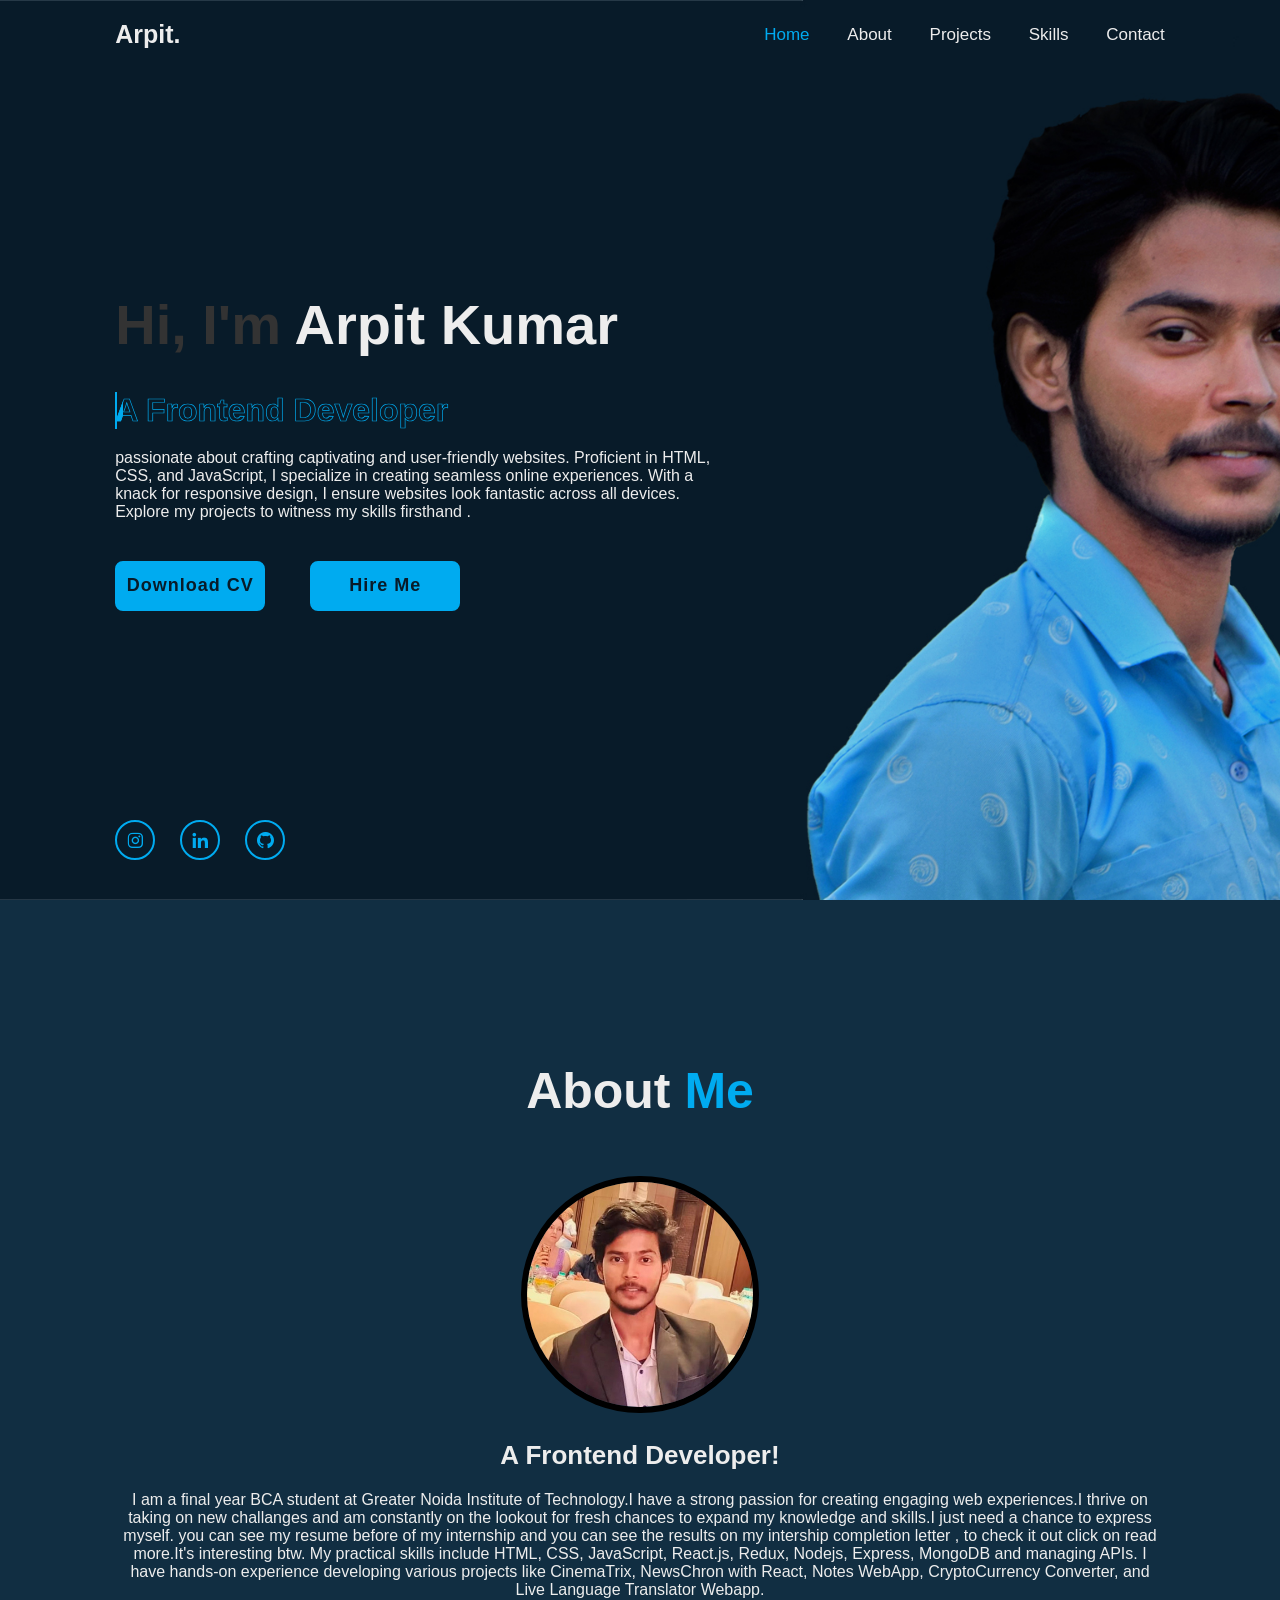
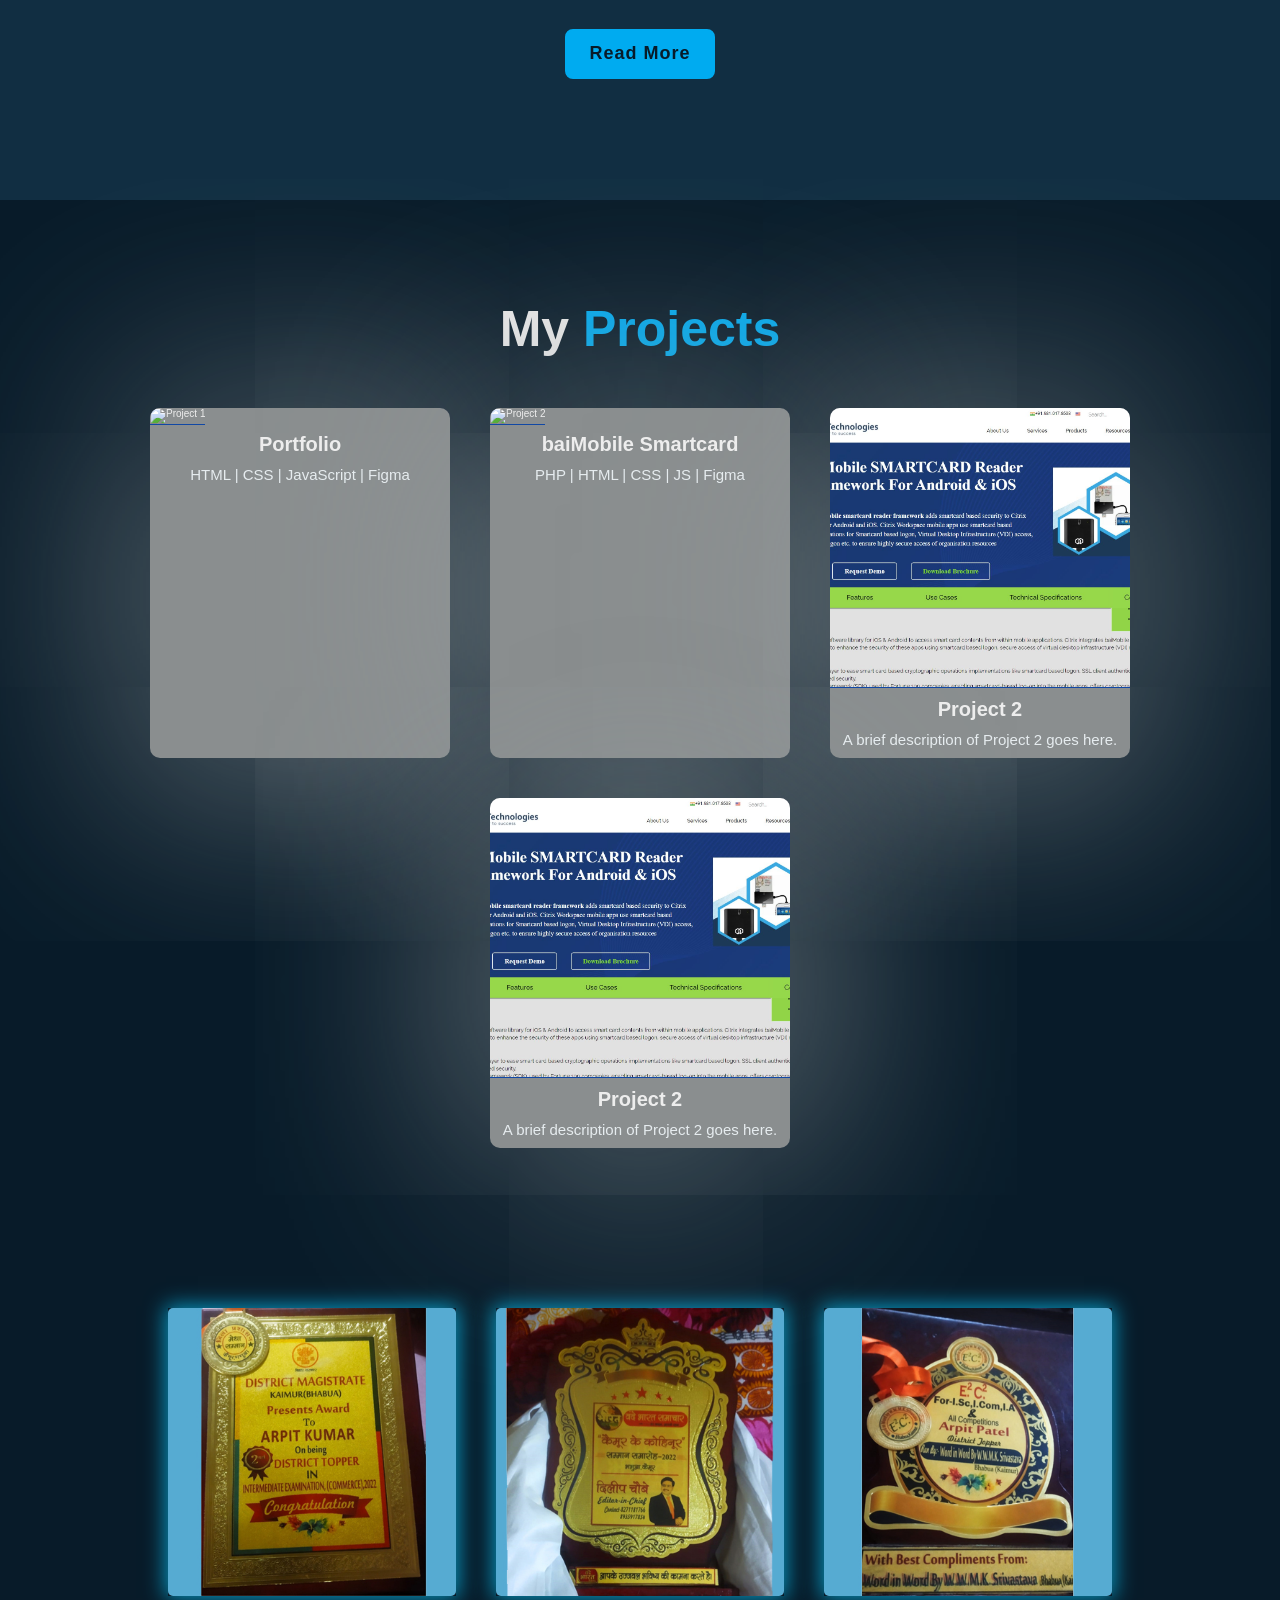
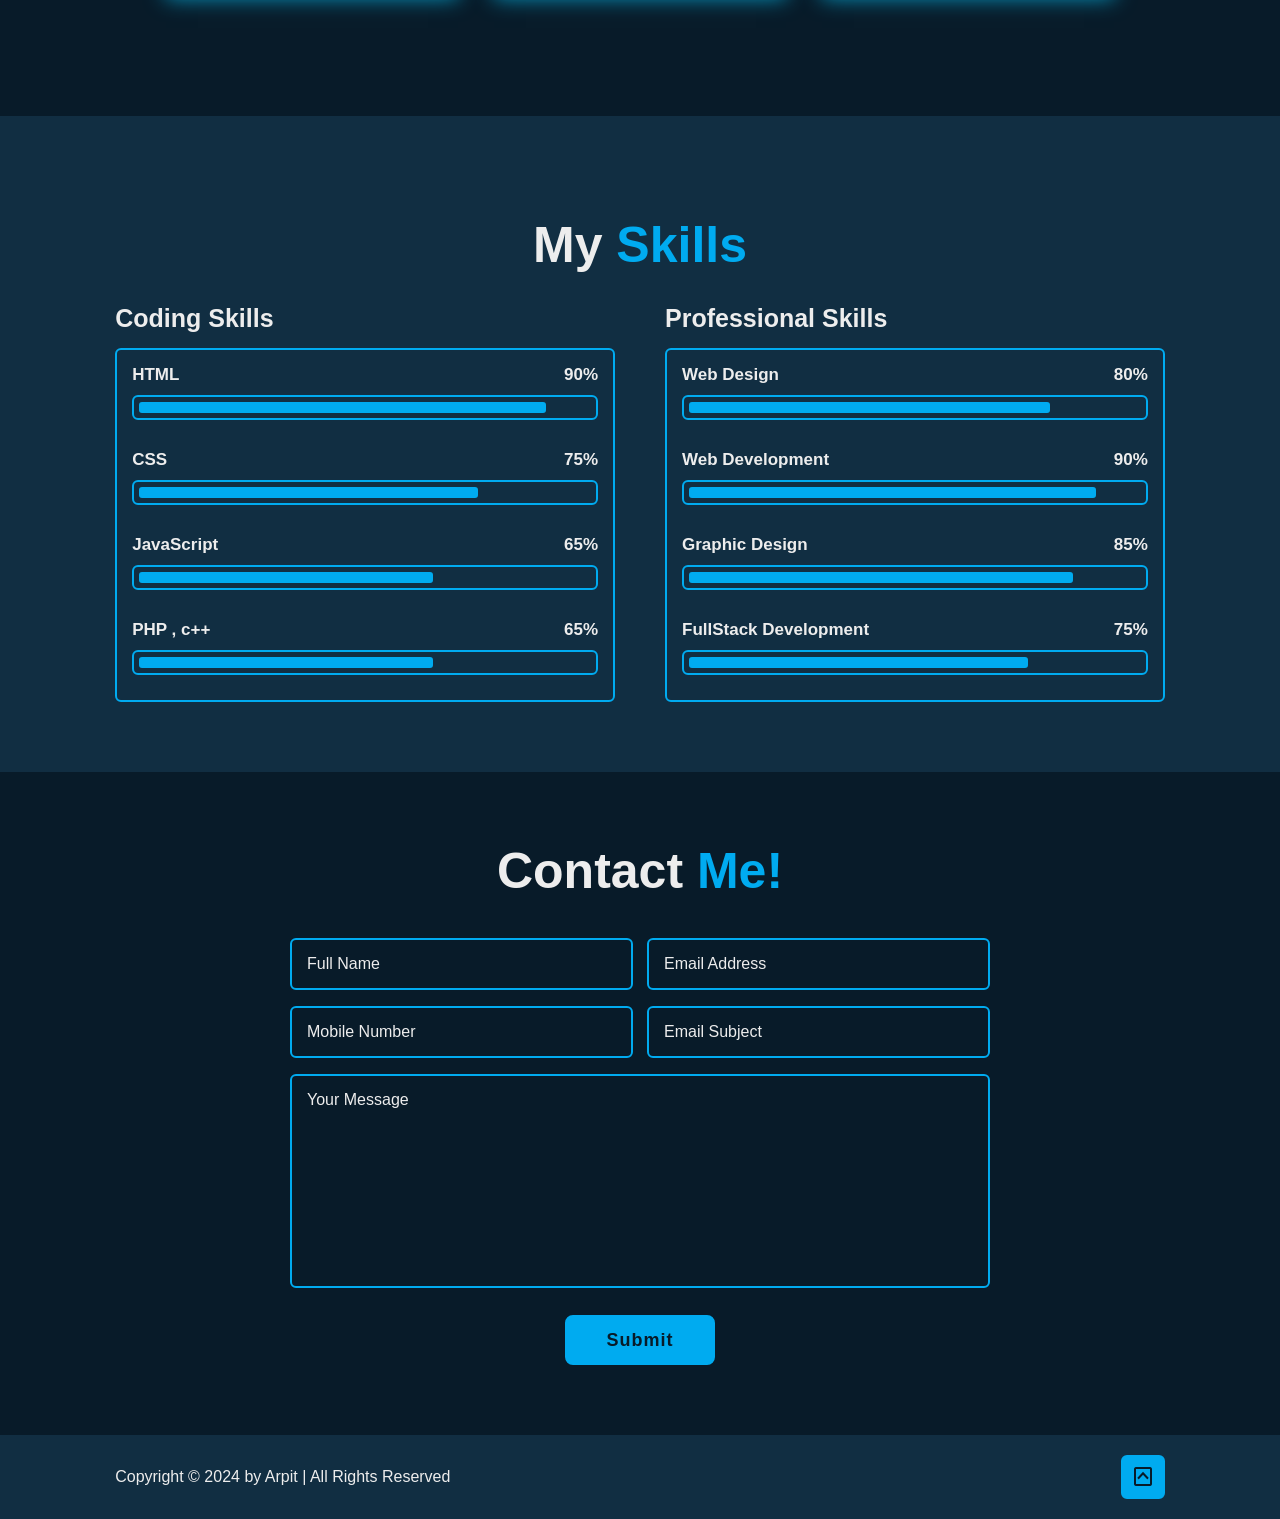
==== home.html @ 5ebbb085 "Initial commit" ====
<!DOCTYPE html>
<html lang="en">

<head>
    <meta charset="UTF-8">
    <meta http-equiv="X-UA-Compatible" content="IE=edge">
    <meta name="viewport" content="width=device-width, initial-scale=1.0">
    <title>Portfolio of Arpit</title>
    <link rel="stylesheet" href="css/my.css">
    <!-- box icons -->
    <link href='https://unpkg.com/boxicons@2.1.4/css/boxicons.min.css' rel='stylesheet'>
</head>

<body>

    <!-- header design -->
    <header class="header">
        <a href="#" class="logo">Arpit.</a>

        <div class="bx bx-menu" id="menu-icon"></div>

        <nav class="navbar">
            <a href="#home" class="active">Home</a>
            <a href="#about">About</a>
            <a href="#projects">Projects</a>
            <a href="#skills">Skills</a>
            <a href="#contact">Contact</a>

            <span class="active-nav"></span>
        </nav>
    </header>

    <!-- home section design -->
    <section class="home" id="home">
        <div class="home-content">
            <h1>Hi, I'm <span>Arpit Kumar</span></h1>
            <div class="text-animate">
                <h3>A Frontend Developer</h3>

            </div>
            <p>passionate about crafting captivating and user-friendly websites. Proficient in HTML, CSS, and
                JavaScript, I specialize in creating seamless online experiences. With a knack for responsive design, I
                ensure websites look fantastic across all devices. Explore my projects to witness my skills firsthand .

            </p>

            <div class="btn-box">
                <a href="images/Updated Resume.pdf" class="btn">Download CV</a>
                <a href="https://mail.google.com/mail/u/1/#inbox?compose=DmwnWsdGCWgqVqbQgqbjDHZXSRJlxcsTCPMdjCgKfjQLchcrpxPGhbxDJnQgwqXrcpQMXlxWnXlB" class="btn">Hire Me</a>

            </div>
        </div>

        <div class="home-sci">
            <a href="#"><i class='bx bxl-instagram'></i></a>
            <a href="www.linkedin.com/in/arpit-kumar-572818251"><i class='bx bxl-linkedin'></i></a>
            <a href="https://github.com/Arpitkumar05"><i class='bx bxl-github'></i></a>

        </div>

        <div class="home-imgHover"></div>

    </section>

    <!-- about section design -->
    <section class="about" id="about">
        <h2 class="heading">About <span>Me</span></h2>

        <div class="about-img">
            <img src="images/pic2.jpg" alt="">

        </div>

        <div class="about-content">
            <h3>A Frontend Developer!</h3>
            <p>I am a final year BCA student at Greater Noida Institute of Technology.I have a strong
                passion for creating engaging web experiences.I thrive on taking on new challanges and am constantly on
                the lookout for fresh chances to expand my knowledge and skills.I just need a chance to express myself.
                you can see my resume before of my internship and you can see the results on my intership completion letter
                , to check it out click on read more.It's interesting btw. My practical skills include HTML, CSS,
                JavaScript,
                React.js, Redux, Nodejs, Express, MongoDB and managing APIs. I have hands-on experience developing
                various projects like CinemaTrix, NewsChron with React, Notes WebApp, CryptoCurrency Converter, and Live
                Language Translator Webapp.

            </p>

            <div class="btn-box btns">
                <a href="images/Letter of appreciation.pdf" class="btn">Read More</a>

            </div>
        </div>
    </section>

    <!-- education section design -->
    <section class="projects" id="projects">
        <h2 class="heading">My <span>Projects</span></h2>
        <div class="projects-container">
          <div class="project-card">
            <div class="project-box">
              <div class="project-image">
                <img src="images/project1com.JPG" alt="Project 1">
              </div>
              <div class="project-overlay">
                <a href="https://arpitportfolio.my.canva.site/me" target="_blank" class="project-link">Visit Project 1</a>
              </div>
              <div class="project-description">
                <h2>Portfolio</h2>
                <p>HTML | CSS | JavaScript | Figma</p>
              </div>
            </div>
          </div>
          
          <div class="project-card">
            <div class="project-box">
              <div class="project-image">
                <img src="images/project2com.JPG" alt="Project 2">
              </div>
              <div class="project-overlay">
                <a href="https://rimus-tech.com/citrix-ready.php" target="_blank" class="project-link">Visit Project 2</a>
              </div>
              <div class="project-description">
                <h2>baiMobile Smartcard</h2>
                <p>PHP | HTML | CSS | JS | Figma </p>
              </div>
            </div>
          </div>

          <div class="project-card">
            <div class="project-box">
              <div class="project-image">
                <img src="images/project2.JPG" alt="Project 2">
              </div>
              <div class="project-overlay">
                <a href="https://rimus-tech.com/citrix-ready.php" target="_blank" class="project-link">Visit Project 2</a>
              </div>
              <div class="project-description">
                <h2>Project 2</h2>
                <p>A brief description of Project 2 goes here.</p>
              </div>
            </div>
          </div>

          <div class="project-card">
            <div class="project-box">
              <div class="project-image">
                <img src="images/project2.JPG" alt="Project 2">
              </div>
              <div class="project-overlay">
                <a href="https://rimus-tech.com/citrix-ready.php" target="_blank" class="project-link">Visit Project 2</a>
              </div>
              <div class="project-description">
                <h2>Project 2</h2>
                <p>A brief description of Project 2 goes here.</p>
              </div>
            </div>
          </div>

    
          <!-- Add more projects as needed -->
        </div>
      </section>

    <!-- Awards showing section -->
    <div class="container" id="container">
        <div class="box">
            <img src="images/img1.jpg">
        </div>

        <div class="box">
            <img src="images/img2.jpg">
        </div>

        <div class="box">
            <img src="images/img3.jpg">
        </div>

    </div>



    <!-- skills section design -->
    <section class="skills" id="skills">
        <h2 class="heading">My <span>Skills</span></h2>

        <div class="skills-row">
            <div class="skills-column">
                <h3 class="title">Coding Skills</h3>

                <div class="skills-box">
                    <div class="skills-content">
                        <div class="progress">
                            <h3>HTML <span>90%</span></h3>
                            <div class="bar"><span></span></div>
                        </div>

                        <div class="progress">
                            <h3>CSS <span>75%</span></h3>
                            <div class="bar"><span></span></div>
                        </div>

                        <div class="progress">
                            <h3>JavaScript <span>65%</span></h3>
                            <div class="bar"><span></span></div>
                        </div>

                        <div class="progress">
                            <h3>PHP , c++ <span>65%</span></h3>
                            <div class="bar"><span></span></div>
                        </div>

                    </div>
                </div>
            </div>

            <div class="skills-column">
                <h3 class="title">Professional Skills</h3>

                <div class="skills-box">
                    <div class="skills-content">
                        <div class="progress">
                            <h3>Web Design <span>80%</span></h3>
                            <div class="bar"><span></span></div>
                        </div>

                        <div class="progress">
                            <h3>Web Development <span>90%</span></h3>
                            <div class="bar"><span></span></div>
                        </div>

                        <div class="progress">
                            <h3>Graphic Design <span>85%</span></h3>
                            <div class="bar"><span></span></div>
                        </div>

                        <div class="progress">
                            <h3>FullStack Development <span>75%</span></h3>
                            <div class="bar"><span></span></div>
                        </div>

                    </div>
                </div>
            </div>


        </div>
    </section>

    <!-- Contact section design -->
    <section class="contact" id="contact">
        <h2 class="heading">Contact <span>Me!</span></h2>

        <form action="#">
            <div class="input-box">
                <div class="input-field">
                    <input type="text" placeholder="Full Name" required>
                    <span class="focus"></span>
                </div>

                <div class="input-field">
                    <input type="text" placeholder="Email Address" required>
                    <span class="focus"></span>
                </div>
            </div>

            <div class="input-box">
                <div class="input-field">
                    <input type="number" placeholder="Mobile Number" required>
                    <span class="focus"></span>
                </div>

                <div class="input-field">
                    <input type="text" placeholder="Email Subject" required>
                    <span class="focus"></span>
                </div>
            </div>

            <div class="textarea-field">
                <textarea name="" id="" cols="30" rows="10" placeholder="Your Message" required></textarea>
                <span class="focus"></span>
            </div>

            <div class="btn-box btns">
                <button type="submit" class="btn">Submit</button>

            </div>

        </form>
    </section>

    <!-- footer design -->
    <footer class="footer">
        <div class="footer-text">
            <p>Copyright &copy; 2024 by Arpit | All Rights Reserved</p>
        </div>

        <div class="footer-iconTop">
            <a href="#"><i class='bx bx-chevron-up-square'></i></box-icon></a>
        </div>
    </footer>


    <script src="js/mine.js"></script>

</body>

</html>
---- css/my.css ----
@import url('Https://fonts.googleapis.com/css2?family+Poppins:wght@300;400;500;600;700;800;900&display=swap');

*{
    margin: 0;
    font-family: 'Poppins' , sans-serif;
    padding: 0;
    box-sizing: border-box;
    text-decoration: none;
    border:none;
    outline: none;
    scroll-behavior: smooth;
    
}

:root {
    --bg-color: #081b29;
    --second-bg-color: #112e42;
    --text-color: #ededed;
    --main-color: #00abf0;

}

html{
    font-size: 62.5%;
    overflow-x: hidden;
}

body{
    background: var(--bg-color);
    color: var(--text-color);
}

.header{
    position: fixed;
    top: 0;
    left: 0;
    width: 100%;
    padding: 2rem 9%;
    background: transparent;
    display: flex;
    justify-content: space-between;
    align-items: center;
    z-index: 100;
    transition: .3s;
}

.header.sticky {
    background: var(--bg-color);
}

.logo{
    font-size: 2.5rem;
    color: var(--text-color);
    font-weight: 600;
}

.navbar a {
    font-size: 1.7rem;
    color: var(--text-color);
    font-weight: 500;
    margin-left: 3.5rem;
    transition: .3s;
}

.navbar a:hover,
.navbar a.active{
    color: var(--main-color);
}

#menu-icon {
    font-size: 3.6rem;
    color: var(--text-color);
    cursor: pointer;
    display: none;
}

section{
    min-height: 100vh;
    padding: 10rem 9% 2rem;
}

.home{
    display: flex;
    align-items: center;
    padding: 0 9%;
    background: url('/images/Homepage.jpg') no-repeat;
    background-size: cover;
    background-position: center;
}

.home-content{
    max-width: 60rem;
    z-index: 99;
}

.home-content h1{
    font-size: 5.6rem;
    font-weight: 700;
    line-height: 1.3;
}

.home-content h1 span {
    color: var(--text-color);
}

.home-content .text-animate{
    position:relative; 
    width:33.8rem;
}

.home-content .text-animate h3 {
    font-size: 3.2rem;
    font-weight: 700;
    color: transparent;
    -webkit-text-stroke: .7px var(--main-color);
    background-image: linear-gradient(var(--main-color), var(--main-color));
    background-repeat: no-repeat;
    -webkit-background-clip: text;
    background-position: -33rem 0;
    animation: homeBgText 6s linear infinite;
    animation-delay: 2s;
}

.home-content .text-animate h3::before {
    content: '';
    position: absolute;
    top: 0;
    left: 0;
    width: 0;
    height: 100%;
    border-right: 2px solid var(--main-color);
    z-index: -1;
    animation: homeCursorText 6s linear infinite;
    animation-delay: 2s;
}

.home-content p{
    font-size: 1.6rem;
    margin: 2rem 0 4rem;
}

.btn-box {
    position: relative;
    display: flex;
    justify-content: space-between;
    width: 34.5rem;
    height: 5rem;
}

.btn-box .btn {
    position: relative;
    display: inline-flex;
    justify-content: center;
    align-items: center;
    width: 15rem;
    height: 100%;
    background: var(--main-color);
    border: .2rem solid var(--main-color);
    border-radius: .8rem;
    font-weight: 600;
    font-size: 1.8rem;
    letter-spacing: .1rem;
    color: var(--bg-color);
    z-index: 1;
    overflow: hidden;
    transition: .5s;
}

.btn-box .btn:hover{
    color: var(--main-color);
    
    
}

.btn-box .btn:nth-child(2) {
    background: var(--main-color);
    
}

.btn-box .btn:nth-child(2):hover {
    /*color: var(--bg-color);*/
    
}

.btn-box .btn:nth-child(2) ::before{
    background: var(--main-color);
}

.btn-box .btn::before {
    content: '';
    position: absolute;
    top: 0;
    left: 0;
    width: 0;
    height: 100%;
    background: var(--bg-color);
    z-index: -1;
    transition: .5s;
    
}

.btn-box .btn:hover::before {
    width: 100%;
  
}

.home-sci {
    position: absolute;
    bottom: 4rem;
    width: 170px;
    display: flex;
    justify-content: space-between;
}

.home-sci a{
    position: relative;
    display: inline-flex;
    justify-content: center;
    align-items: center;
    width: 40px;
    height: 40px;
    background: transparent;
    border: .2rem solid var(--main-color);
    border-radius: 50%;
    font-size: 20px;
    color: var(--main-color);
    z-index: 1;
    overflow: hidden;
    transition: .5s;
}

.home-sci a:hover {
    color: var(--bg-color);
}

.home-sci a::before {
    content: '';
    position: absolute;
    top: 0;
    left: 0;
    width: 0;
    height: 100%;
    background: var(--main-color);
    z-index: -1;
    transition: .5s;
}

.home-sci a:hover::before {
    width: 100%;
}

.home-imgHover {
    position: absolute;
    top: 0;
    right: 0;
    width: 45%;
    height: 100%;
    background: transparent;
    transition: 3s;
}

.home-imgHover:hover {
    background: var(--bg-color);
    opacity: .8;

}

.about {
    display: flex;
    justify-content: center;
    align-items: center;
    flex-direction: column;
    gap: 2rem;
    background: var(--second-bg-color);
    padding-bottom: 6rem;
}

.heading {
    font-size: 5rem;
    margin-bottom: 3rem;
    text-align: center;
}

span{
    color: var(--main-color);
}

.about-img {
    width: 25rem;
    height: 25rem;
    border-radius: 50%;
    display: flex;
    justify-content: center;
    align-items: center;
}

.about-img img{
    width: 95%;
    border-radius: 50%;
    border: .6rem solid black;
}

.about-img.circle-spin {
    position: absolute;
    top: 50%;
    left: 50%;
    transform: translate(-50%, -50%) rotate(0);
    width: 100%;
    height: 100%;
    border-radius: 50%;
    border-top: .2rem solid var(--second-bg-color);
    border-bottom: .2rem solid var(--second-bg-color);
    border-left: .2rem solid var(--main-color);
    border-right: .2rem solid var(--main-color);
}

.about-content  {
    text-align: center;
}

.about-content h3 {
    font-size: 2.6rem;
}

.about-content p { 
    font-size: 1.6rem;
    margin: 2rem 0 3rem;
}

.btn-box.btns {
    display: inline-block;
    width: 15rem;
}

.btn-box.btns a::before {
    background: var(--second-bg-color);
}

.education{
    display: flex;
    justify-content: center;
    align-items: center;
    flex-direction: column;
    min-height: auto;
    padding-bottom: 5rem;
}

.education .education-row{
    display: flex;
    flex-wrap: wrap;
    gap: 5rem;
}

.education-row .education-column {
    flex: 1 1 40rem;
}

.education-column .title {
    font-size: 2.5rem;
    margin: 0 0 1.5rem 2rem;
}

.education-column .education-box {
    border-left: .2rem solid var(--main-color);
}

.education-box .education-content {
    position: relative;
    padding-left: 2rem;
}

.education-box .education-content::before {
    content: '';
    position: absolute;
    left: -1.1rem;
    top: 0;
    width: 2rem;
    height: 2rem;
    background: var(--main-color);
    border-radius: 50%;
}

.education-content .content{
    position: relative;
    padding: 1.5rem;
    border: .2rem solid var(--main-color);
    border-radius: .6rem;
    margin-bottom: 2rem;
    overflow: hidden;
}

.education-content .content::before {
    content: '';
    position: absolute;
    top: 0;
    left: 0;
    width: 0;
    height: 100%;
    background: var(--second-bg-color);
    z-index: -1;
    transition: .5s;
}

.education-content .content:hover::before {
    width: 100%;
}


.education-content .content .year {
    font-size: 1.5rem;
    color: var(--main-color);
    padding-bottom: .5rem;
}

.education-content .content .year i {
    padding-right: .5rem;
}

.education-content .content h3 {
    font-size: 2rem;
}

.education-content .content p {
    font-size: 1.6rem;
    padding-top: .5rem;
}

.skills {
    min-height: auto;
    padding-bottom: 7rem;
    background: var(--second-bg-color);
}

.skills .skills-row {
    display: flex;
    flex-wrap: wrap;
    gap: 5rem;
}

.skills-row .skills-column {
    flex: 1 1 40rem;
}

.skills .title {
    font-size: 2.5rem;
    margin: 0 0 1.5rem;
}

.skills-box .skills-content {
    position: relative;
    border: .2rem solid var(--main-color);
    border-radius: .6rem;
    padding: .5rem 1.5rem;
    z-index: 1;
    overflow: hidden;
}

.skills-box .skills-content::before {
    content: '';
    position: absolute;
    top: 0;
    left: 0;
    width: 0;
    height: 100%;
    background: var(--bg-color);
    z-index: -1;
    transition: .5s;
}

.skills-box .skills-content:hover::before {
    width: 100%;
}


.skills-content .progress {
    padding: 1rem 0;
}

.skills-content .progress h3{
    font-size: 1.7rem;
    display: flex;
    justify-content: space-between;
}

.skills-content .progress h3 span{
    color: var(--text-color);
}

.skills-content .progress .bar {
    height: 2.5rem;
    border-radius: .6rem;
    border: .2rem solid var(--main-color);
    padding: .5rem;
    margin: 1rem 0;;
}

.skills-content .progress .bar span {
    display: block;
    height: 100%;
    border-radius: .3rem;
    background: var(--main-color);
}

.skills-column:nth-child(1) .skills-content .progress:nth-child(1) .bar span {
    width: 90%;
}

.skills-column:nth-child(1) .skills-content .progress:nth-child(2) .bar span {
    width: 75%;
}

.skills-column:nth-child(1) .skills-content .progress:nth-child(3) .bar span {
    width: 65%;
}

.skills-column:nth-child(1) .skills-content .progress:nth-child(4) .bar span {
    width: 65%;
}

.skills-column:nth-child(2) .skills-content .progress:nth-child(1) .bar span {
    width: 80%;
}

.skills-column:nth-child(2) .skills-content .progress:nth-child(2) .bar span {
    width: 90%;
}

.skills-column:nth-child(2) .skills-content .progress:nth-child(3) .bar span {
    width: 85%;
}

.skills-column:nth-child(2) .skills-content .progress:nth-child(4) .bar span {
    width: 75%;
}

.contact {
    min-height: auto;
    padding: 7rem;
}

.contact form {
    max-width: 70rem;
    margin: 0 auto;
    text-align: center;
}

.contact form .input-box {
    position: relative;
    display: flex;
    justify-content: space-between;
    flex-wrap: wrap;
}

.contact form .input-box .input-field {
    position: relative;
    width: 49%;
    margin: .8rem 0;
}

.contact form .input-box .input-field input,
.contact form .textarea-field textarea {
    width: 100%;
    height: 100%;
    padding: 1.5rem;
    font-size: 1.6rem;
    color: var(--text-color);
    background: transparent;
    border-radius: .6rem;
    border: .2rem solid var(--main-color);
}

.contact form .input-box .input-field input::placeholder,
.contact form .textarea-field textarea::placeholder {
    color: var(--text-color);
}

.contact form .focus {
    position: absolute;
    top: 0;
    left: 0;
    width: 0;
    height: 100%;
    background: var(--second-bg-color);
    border-radius: .6rem;
    z-index: -1;
    transition: .5s;
}

.contact form .input-box .input-field input:focus~.focus,
.contact form .input-box .input-field input:valid~.focus,
.contact form .textarea-field textarea:focus~.focus,
.contact form .textarea-field textarea:Valid~.focus{
    width: 100%;
}

.contact form .textarea-field  {
    position: relative;
    margin: .8rem 0 2.7rem;
    display: flex;
}

.contact form .textarea-field textarea {
    resize: none;
}

.contact form .btn-box.btns .btn {
    cursor: pointer;
}

.footer {
    display: flex;
    justify-content: space-between;
    align-items: center;
    flex-wrap: wrap;
    padding: 2rem 9%;
    background: var(--second-bg-color);
}

.footer-text p{
    font-size: 1.6rem;
}

.footer-iconTop a {
    position: relative;
    display: inline-flex;
    justify-content: center;
    align-items: center;
    padding: .8rem;
    background: var(--main-color);
    border: .2rem solid var(--main-color);
    border-radius: .6rem;
    z-index: 1;
    overflow: hidden;

}

.footer-iconTop a::before {
    content: '';
    position: absolute;
    top: 0;
    left: 0;
    width: 0;
    height: 100%;
    background: var(--second-bg-color);
    z-index: -1;
    transition: .5s;

}

.footer-iconTop a:hover::before {
    width: 100%;
}

.footer-iconTop a i {
    font-size: 2.4rem;
    color: var(--bg-color);
    transition: .5s;
}

.footer-iconTop a:hover i{
    color: var(--main-color);
}



/* demo css*/

.container {
    width: 80%;
    padding: 20px;
    margin: 100px auto;
    display: flex;
    flex-direction: row;
    justify-content: center;
}

.box {
    width: 250 px;
    margin: 0 20px;
    box-shadow: 0 0 20px 2px rgba(8, 183, 232, 0.807);
}

.box img {
    display: block;
    width: 100%;
    border-radius: 5px;
}

.box:hover {
    transform: scale(1.3);
    z-index: 2;

}

/* Demo3 css */

.container2 {
    width: 100%;
    height: 100vh;
    background: #57656e;
    display: flex;
    align-items: center;
    justify-content: center;
}

.gallery {
    display: flex;
    align-items: center;
    justify-content: center;
}

.img-box2 {
    width: 100px;
    height: 500px;
    margin: 10px;
    border-radius: 50px;
    background: url('/images/cutout.jpg');
    background-size: cover;
    box-shadow: 0 0 20px 2px rgba(248, 6, 155, 0.807);
    background-position: center;
    position: relative;
    transition: width 0.5s;
}

.img-box2:nth-child(2){
    background: url('/images/cutout.jpg');
    background-size: cover;
    background-position: center;
}

.img-box2:nth-child(3){
    background: url('/images/cutout.jpg');
    background-size: cover;
    background-position: center;
}

.img-box2:nth-child(4){
    background: url('/images/cutout.jpg');
    background-size: cover;
    background-position: center;
}

.img-box2 h3{
    font-size: 25px;
    color: azure;
    position: absolute;
    bottom: 0;
    left: 30px;
    opacity: 0;
    transition: bottom 0.5s, opacity 0.5s;
}

.img-box2:hover{
    width: 400px;
    cursor: pointer;
}

.img-box2:hover h3{
    opacity: 1;
    bottom: 25px;
}

/* peoject section new  */

.project-section {
    padding: 50px;
    text-align: center;
  }
  
  h1 {
    font-size: 2.5rem;
    margin-bottom: 30px;
    color: #333;
  }
  
  .projects-container {
    display: flex;
    justify-content: center;
    gap: 0px;
    flex-wrap: wrap;
  }
  
  .project-card {
    width: 300px;
    height: 350px;
    margin: 20px;
    background-color: #8a8e8f;
    border-radius: 10px;
    box-shadow: 0 10px 250px #959c9f;
    overflow: hidden;
    transition: transform 0.3s ease;
  }
  
  .project-card:hover {
    transform: scale(1.10);
  }
  
  .project-box {
    position: relative;
  }
  
  .project-image img {
    width: 100%;
    height: 280px;
    object-fit: cover;
    border-bottom: 1px solid #1148a5;
  }
  
  .project-overlay {
    position: absolute;
    top: 0;
    left: 0;
    width: 100%;
    height: 100%;
    display: flex;
    justify-content: center;
    align-items: center;
    background-color: rgb(36 172 183 / 60%);
    opacity: 0;
    transition: opacity 0.3s ease;
  }
  
  .project-card:hover .project-overlay {
    opacity: 1;
  }
  
  .project-link {
    color: #fff;
    font-size: 1.2rem;
    text-decoration: none;
    background-color: #0d0d0d;
    padding: 10px 20px;
    border-radius: 5px;
    transition: background-color 0.3s ease;
  }
  
  .project-link:hover {
    background-color: #0056b3;
  }
  
  .project-description {
    padding: 8px;
    text-align: center;
  }
  
  .project-description h2 {
    font-size: 2rem;
    margin-bottom: 8px;
  }
  
  .project-description p {
    color: #e6ecef;
    font-size: 1.5rem;
    line-height: 1.5;
  }




/* BREAKPOINTS */
@media (max-width: 1200px) {
    html {
        font-size: 55%;
    }
}

@media (max-width: 991px) {
    .header {
        padding: 2rem 4%;
    }

    section {
        padding: 10rem 4% 2rem;
    }

    .home {
        padding: 0 4%;
    }

    .footer {
        padding: 2rem 4%;
    }
}

@media (max-width: 768px) {
    .header{
        background: var(--bg-color);
    }

    #menu-icon {
        display: block;
    }

    .navbar {
        position: absolute;
        top: 100%;
        left: -100%;
        width: 100%;
        padding: 1rem 4%;
        background: var(--main-color);
        box-shadow: 0 .5rem 1rem rgba(0, 0, 0, .2);
        z-index: 1;
        transition: .25s ease;
        transition-delay: .25s;
    }

    .navbar.active {
        left: 0;
        transition-delay: 0s;
        
    }

    .navbar .active-nav {
        position: absolute;
        top: 0;
        left: -100%;
        width: 100%;
        height: 100%;
        background: var(--bg-color);
        border-top: .1rem solid rgba(0, 0, 0, .2);
        z-index: -1;
        transition: .25s ease;
        transition-delay: 0s;
    }

    .navbar.active .active-nav{
        left: 0;
        transition-delay: .25s;
        
    }



    .navbar a {
        display: block;
        font-size: 2rem;
        margin: 3rem 0;
        transform: translateX(-20rem);
        transition: .25s ease;
        transition-delay: 0s;
    }

    .navbar.active a {
        transform: translateX(0);
        transition-delay: .25s;
    }

    .home-imgHover {
        pointer-events: none;
        background: var(--bg-color);
        opacity: .6;
    }
}


@media (max-width: 520px) {
    html{
        font-size: 50%;
    }

    .home-content h1 {
        display: flex;
        flex-direction: column;
    }

    .home-sci a {
        width: 38px;
        height: 38px;
    }
}

@media (max-width: 462px) {
    .home-content h1{
        font-size: 5.2rem;
    }

    .education {
        padding: 10rem 4% 5rem 5%;
    }

    .contact form .input-box .input-field {
        width: 100%;
    }

    .footer {
        flex-direction: column-reverse;
    }

    .footer p {
        margin-top: 2rem;
    }
}

@media (max-width: 371px) {
    .home{
        justify-content: center;
    }

    .home-content {
        display: flex;
        align-items: center;
        flex-direction: column;
        text-align: center;
    }

    .home-content h1 {
        font-size: 5rem;
        text-align: center;
    }
}




/* KEYFRAMES ANIMATION */
@keyframes homeBgText {
    0%,10%,100% {
        background-position: -33rem 0;
    }
    65%,
    85%{
        background-position:  0 0;
    }
}


@keyframes homeCursorText {
    0%,
    10%,
    100% {
        width: 0;
    }
    65%,
    78%,
    85%{
        width: 100%;
        opacity: 1;
    }

    75%,
    81% {
        opacity: 0;
    }
}

@keyframes aboutSpinner {
    100% {
        transform: translate(-50%, -50%) rotate(360deg);
    }
}
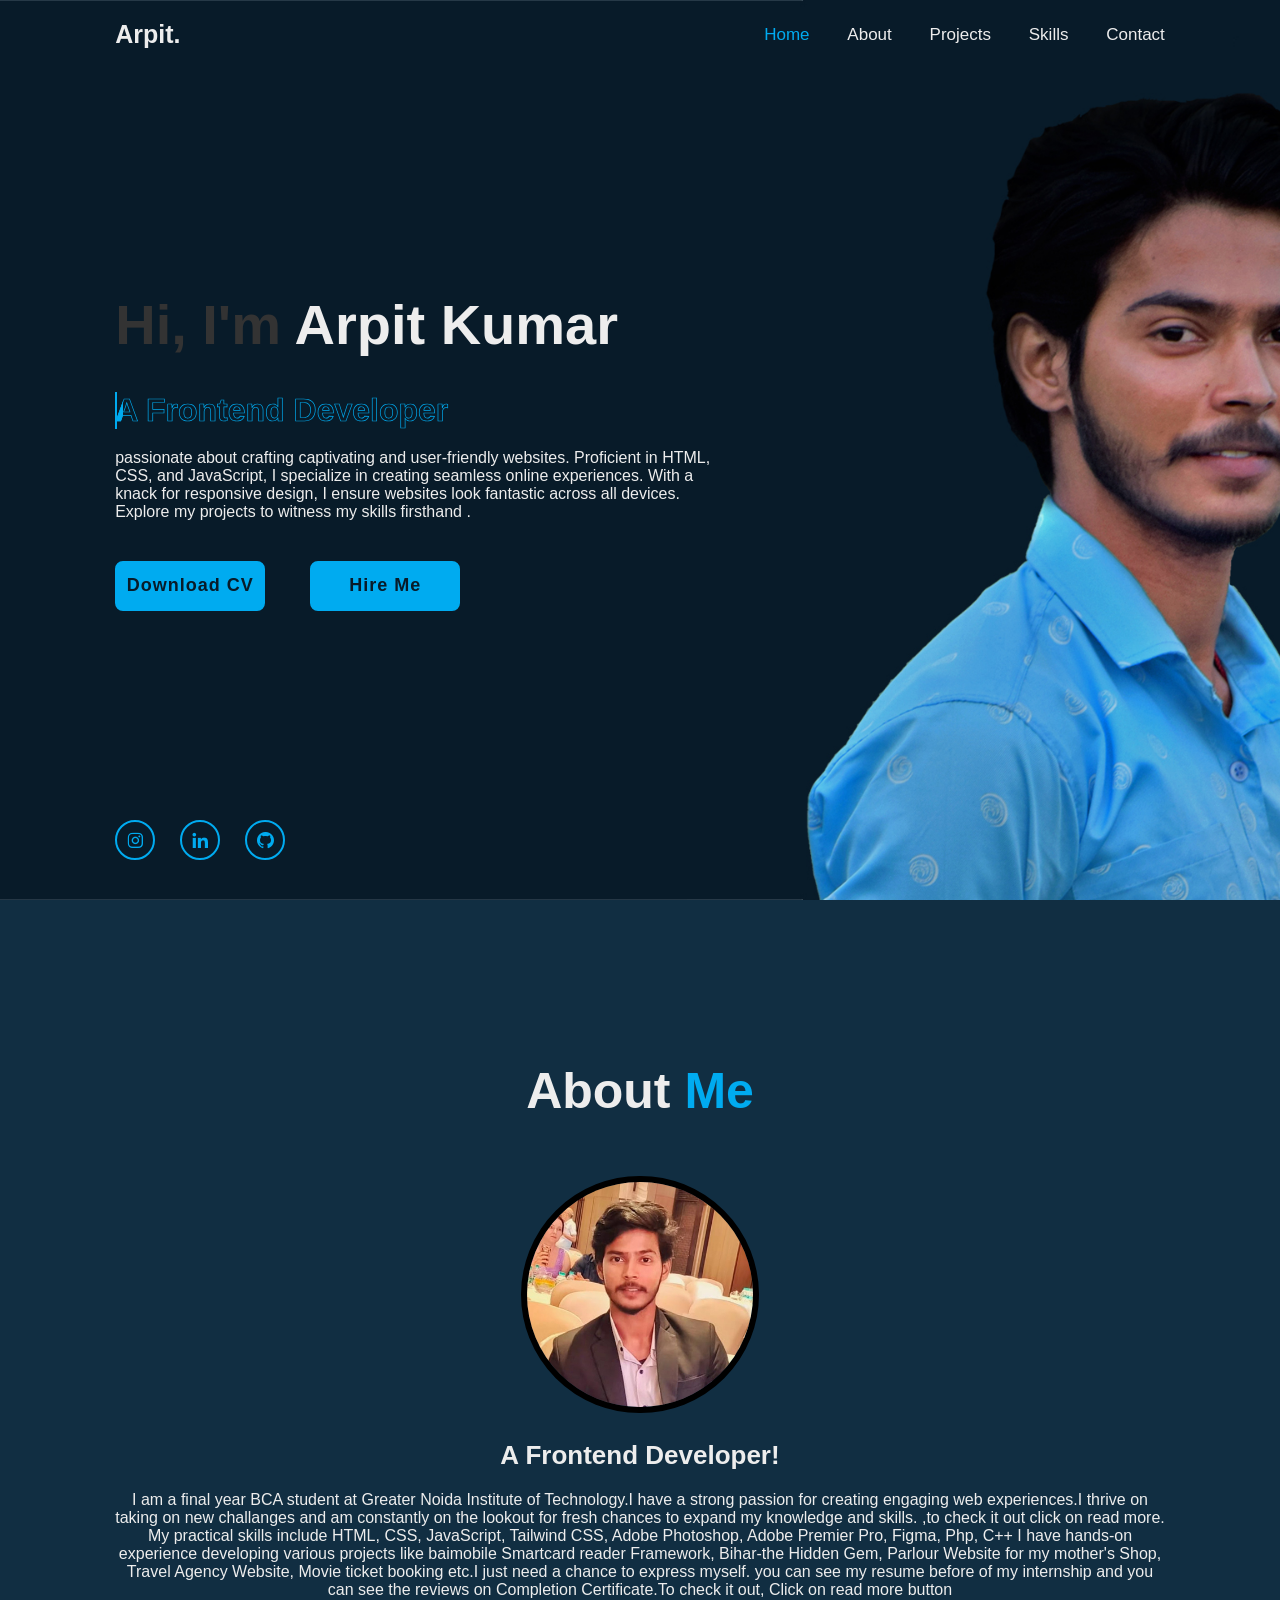
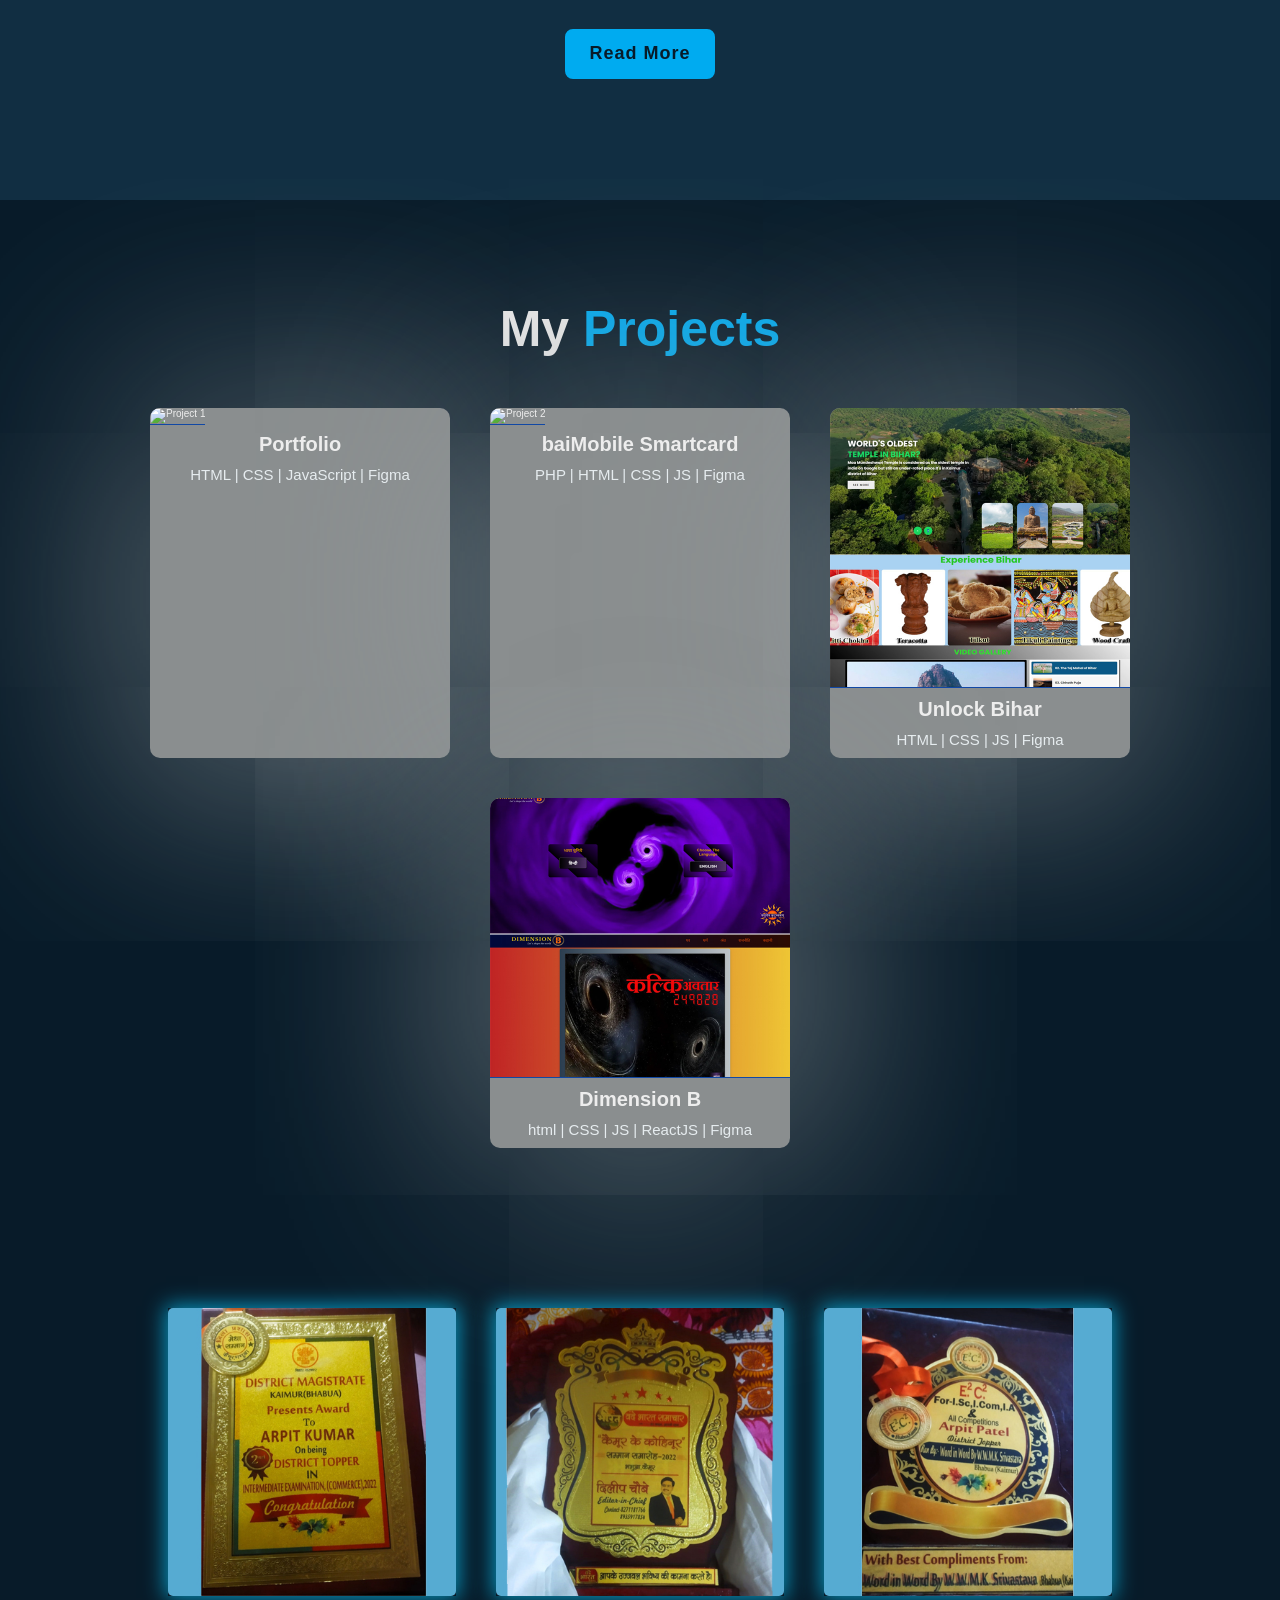
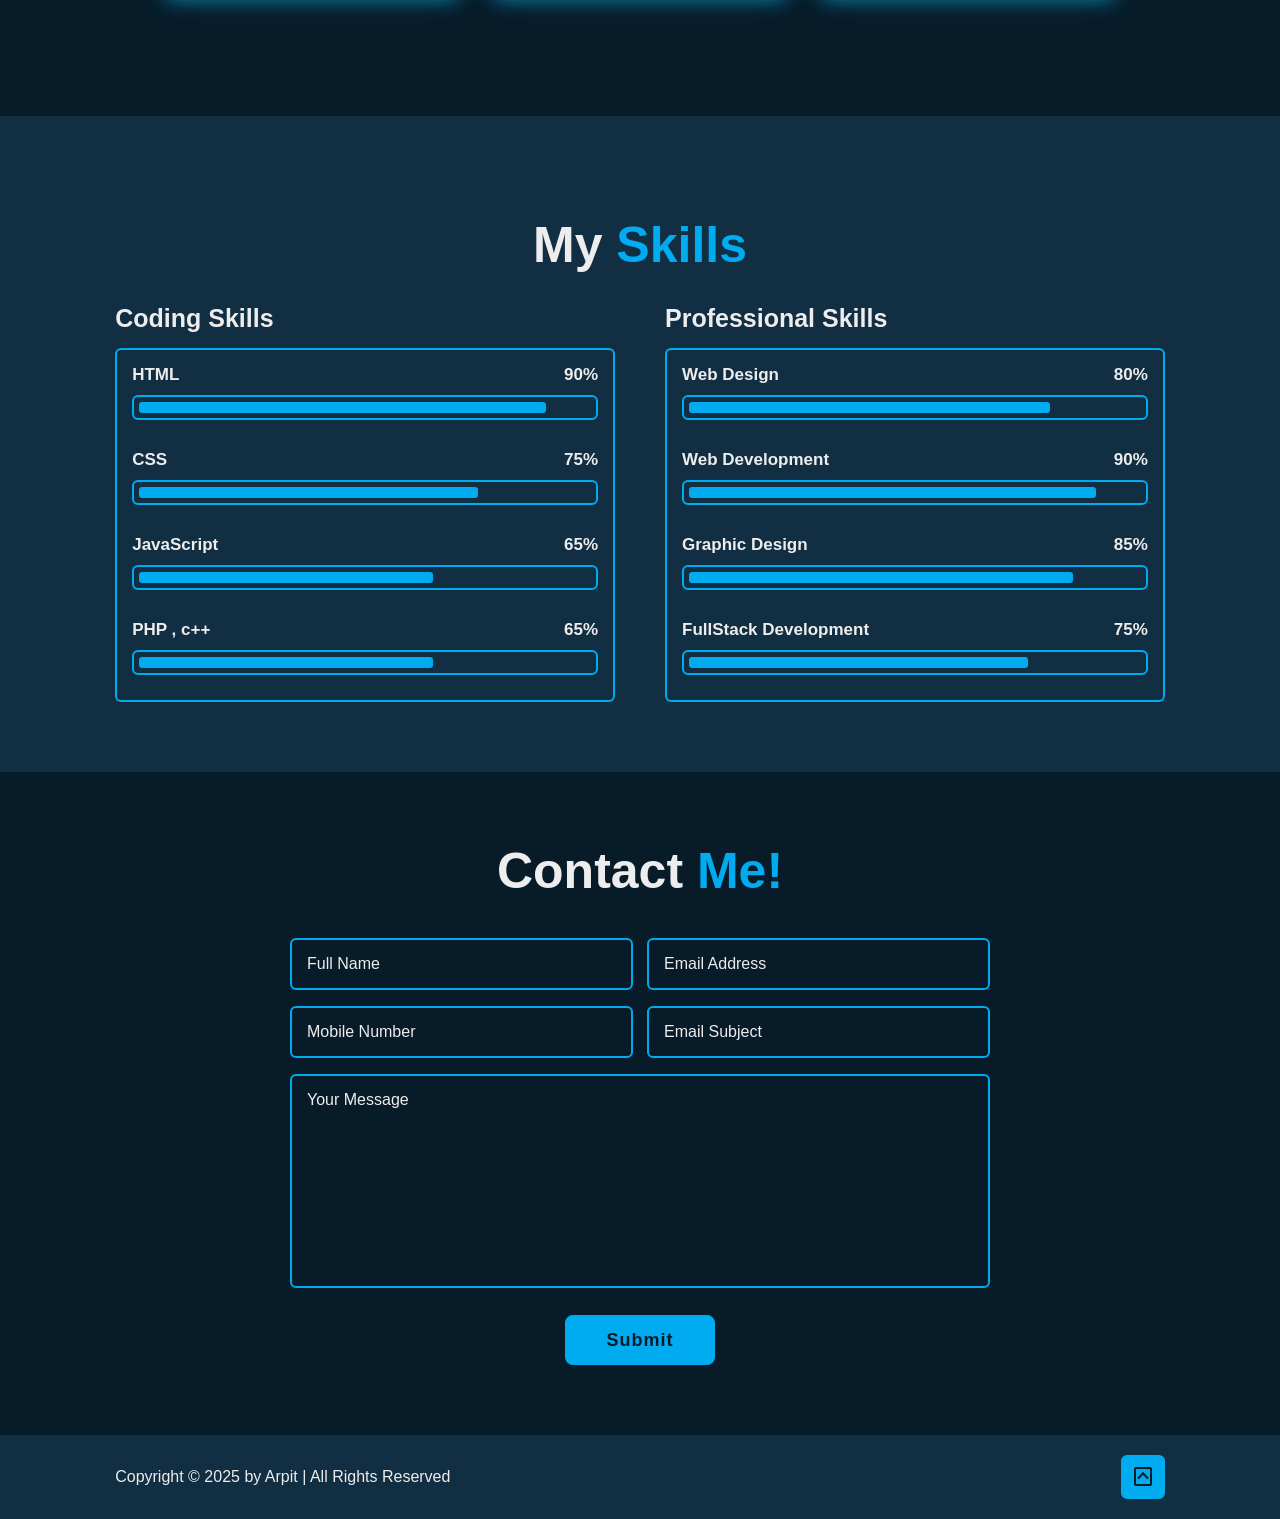
==== commit 2078d9f4: "commit" ====
--- a/home.html
+++ b/home.html
@@ -45,15 +45,16 @@
             </p>
 
             <div class="btn-box">
-                <a href="images/Updated Resume.pdf" class="btn">Download CV</a>
-                <a href="https://mail.google.com/mail/u/1/#inbox?compose=DmwnWsdGCWgqVqbQgqbjDHZXSRJlxcsTCPMdjCgKfjQLchcrpxPGhbxDJnQgwqXrcpQMXlxWnXlB" class="btn">Hire Me</a>
+                <a href="images/Arpit CV.pdf" class="btn">Download CV</a>
+                <a href="https://mail.google.com/mail/u/1/#inbox?compose=DmwnWsdGCWgqVqbQgqbjDHZXSRJlxcsTCPMdjCgKfjQLchcrpxPGhbxDJnQgwqXrcpQMXlxWnXlB"
+                    class="btn">Hire Me</a>
 
             </div>
         </div>
 
         <div class="home-sci">
-            <a href="#"><i class='bx bxl-instagram'></i></a>
-            <a href="www.linkedin.com/in/arpit-kumar-572818251"><i class='bx bxl-linkedin'></i></a>
+            <a href="https://www.instagram.com/arpiy.t?igsh=Z3I1aXpiOWVkYjQ="><i class='bx bxl-instagram'></i></a>
+            <a href="https://linkedin.com/in/arpit-kumar-572818251"><i class='bx bxl-linkedin'></i></a>
             <a href="https://github.com/Arpitkumar05"><i class='bx bxl-github'></i></a>
 
         </div>
@@ -75,14 +76,13 @@
             <h3>A Frontend Developer!</h3>
             <p>I am a final year BCA student at Greater Noida Institute of Technology.I have a strong
                 passion for creating engaging web experiences.I thrive on taking on new challanges and am constantly on
-                the lookout for fresh chances to expand my knowledge and skills.I just need a chance to express myself.
-                you can see my resume before of my internship and you can see the results on my intership completion letter
-                , to check it out click on read more.It's interesting btw. My practical skills include HTML, CSS,
-                JavaScript,
-                React.js, Redux, Nodejs, Express, MongoDB and managing APIs. I have hands-on experience developing
-                various projects like CinemaTrix, NewsChron with React, Notes WebApp, CryptoCurrency Converter, and Live
-                Language Translator Webapp.
-
+                the lookout for fresh chances to expand my knowledge and skills.
+                ,to check it out click on read more. My practical skills include HTML, CSS,
+                JavaScript, Tailwind CSS, Adobe Photoshop, Adobe Premier Pro, Figma, Php, C++
+                I have hands-on experience developing
+                various projects like baimobile Smartcard reader Framework, Bihar-the Hidden Gem, Parlour Website for my
+                mother's Shop, Travel Agency Website, Movie ticket booking etc.I just need a chance to express myself.
+                you can see my resume before of my internship and you can see the reviews on Completion Certificate.To check it out, Click on read more button
             </p>
 
             <div class="btn-box btns">
@@ -96,70 +96,72 @@
     <section class="projects" id="projects">
         <h2 class="heading">My <span>Projects</span></h2>
         <div class="projects-container">
-          <div class="project-card">
-            <div class="project-box">
-              <div class="project-image">
-                <img src="images/project1com.JPG" alt="Project 1">
-              </div>
-              <div class="project-overlay">
-                <a href="https://arpitportfolio.my.canva.site/me" target="_blank" class="project-link">Visit Project 1</a>
-              </div>
-              <div class="project-description">
-                <h2>Portfolio</h2>
-                <p>HTML | CSS | JavaScript | Figma</p>
-              </div>
-            </div>
-          </div>
-          
-          <div class="project-card">
-            <div class="project-box">
-              <div class="project-image">
-                <img src="images/project2com.JPG" alt="Project 2">
-              </div>
-              <div class="project-overlay">
-                <a href="https://rimus-tech.com/citrix-ready.php" target="_blank" class="project-link">Visit Project 2</a>
-              </div>
-              <div class="project-description">
-                <h2>baiMobile Smartcard</h2>
-                <p>PHP | HTML | CSS | JS | Figma </p>
-              </div>
-            </div>
-          </div>
-
-          <div class="project-card">
-            <div class="project-box">
-              <div class="project-image">
-                <img src="images/project2.JPG" alt="Project 2">
-              </div>
-              <div class="project-overlay">
-                <a href="https://rimus-tech.com/citrix-ready.php" target="_blank" class="project-link">Visit Project 2</a>
-              </div>
-              <div class="project-description">
-                <h2>Project 2</h2>
-                <p>A brief description of Project 2 goes here.</p>
-              </div>
-            </div>
-          </div>
-
-          <div class="project-card">
-            <div class="project-box">
-              <div class="project-image">
-                <img src="images/project2.JPG" alt="Project 2">
-              </div>
-              <div class="project-overlay">
-                <a href="https://rimus-tech.com/citrix-ready.php" target="_blank" class="project-link">Visit Project 2</a>
-              </div>
-              <div class="project-description">
-                <h2>Project 2</h2>
-                <p>A brief description of Project 2 goes here.</p>
-              </div>
-            </div>
-          </div>
-
-    
-          <!-- Add more projects as needed -->
-        </div>
-      </section>
+            <div class="project-card">
+                <div class="project-box">
+                    <div class="project-image">
+                        <img src="images/project1com.JPG" alt="Project 1">
+                    </div>
+                    <div class="project-overlay">
+                        <a href="https://arpitportfolio.my.canva.site/me" target="_blank" class="project-link">Old Page(new soon)</a>
+                    </div>
+                    <div class="project-description">
+                        <h2>Portfolio</h2>
+                        <p>HTML | CSS | JavaScript | Figma</p>
+                    </div>
+                </div>
+            </div>
+
+            <div class="project-card">
+                <div class="project-box">
+                    <div class="project-image">
+                        <img src="images/project2com.JPG" alt="Project 2">
+                    </div>
+                    <div class="project-overlay">
+                        <a href="https://rimus-tech.com/citrix-ready.php" target="_blank" class="project-link">Visit
+                            Project 2</a>
+                    </div>
+                    <div class="project-description">
+                        <h2>baiMobile Smartcard</h2>
+                        <p>PHP | HTML | CSS | JS | Figma </p>
+                    </div>
+                </div>
+            </div>
+
+            <div class="project-card">
+                <div class="project-box">
+                    <div class="project-image">
+                        <img src="images/project3.jpg" alt="Project 2">
+                    </div>
+                    <div class="project-overlay">
+                        <a href="https://explore-newbihar.vercel.app/" target="_blank" class="project-link">Visit Project 3</a>
+                    </div>
+                    <div class="project-description">
+                        <h2>Unlock Bihar</h2>
+                        <p>HTML | CSS | JS | Figma </p>
+                    </div>
+                </div>
+            </div>
+
+            <div class="project-card">
+                <div class="project-box">
+                    <div class="project-image">
+                        <img src="images/project4.jpg" alt="Project 2">
+                    </div>
+                    <div class="project-overlay">
+                        <a href="https://dimensionb.in/" target="_blank" class="project-link">Visit Project 4
+                            </a>
+                    </div>
+                    <div class="project-description">
+                        <h2>Dimension B</h2>
+                        <p>html | CSS | JS | ReactJS | Figma</p>
+                    </div>
+                </div>
+            </div>
+
+
+            <!-- Add more projects as needed -->
+        </div>
+    </section>
 
     <!-- Awards showing section -->
     <div class="container" id="container">
@@ -291,7 +293,7 @@
     <!-- footer design -->
     <footer class="footer">
         <div class="footer-text">
-            <p>Copyright &copy; 2024 by Arpit | All Rights Reserved</p>
+            <p>Copyright &copy; 2025 by Arpit | All Rights Reserved</p>
         </div>
 
         <div class="footer-iconTop">
--- a/css/my.css
+++ b/css/my.css
@@ -83,7 +83,7 @@
     display: flex;
     align-items: center;
     padding: 0 9%;
-    background: url('/images/Homepage.jpg') no-repeat;
+    background: url('../images/Homepage.jpg') no-repeat;
     background-size: cover;
     background-position: center;
 }
